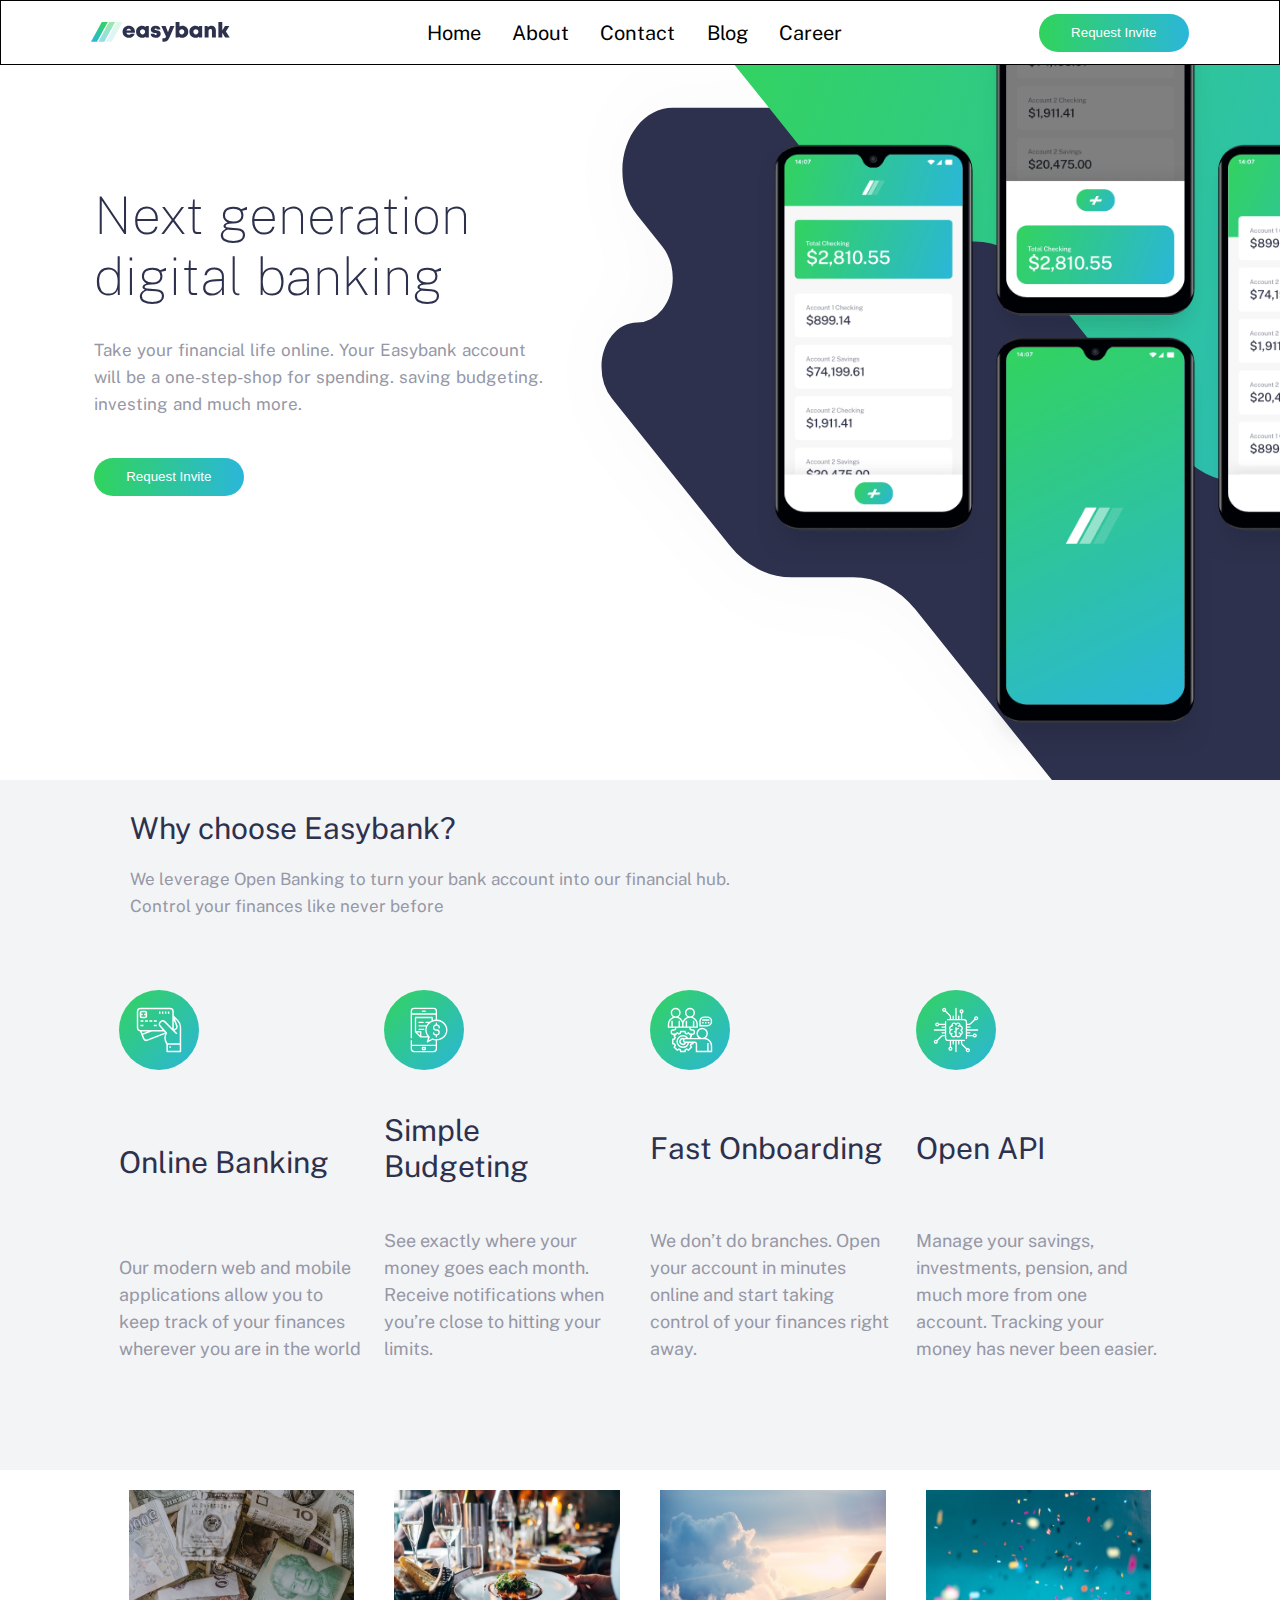
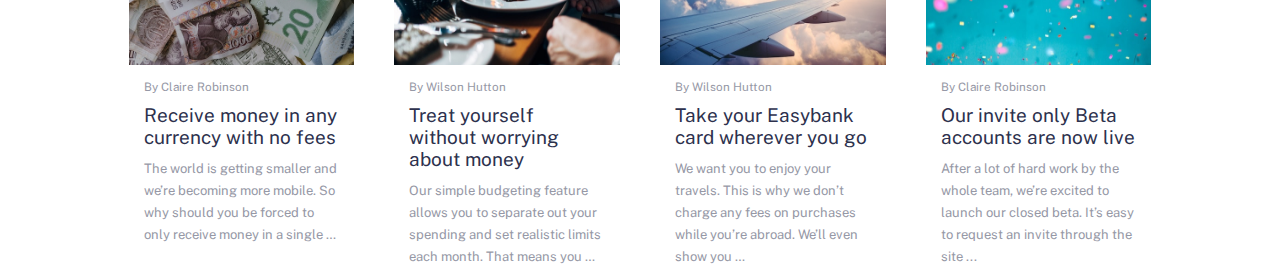
==== index.html @ c9950b75 "Add files via upload" ====
<!DOCTYPE html>
<html lang="en">
<head>
  <meta charset="UTF-8">
  <meta name="viewport" content="width=device-width, initial-scale=1.0"> <!-- displays site properly based on user's device -->
  <script src="https://ajax.googleapis.com/ajax/libs/jquery/3.5.1/jquery.min.js"></script>
  <link rel="icon" type="image/png" sizes="32x32" href="./images/favicon-32x32.png">
  <link rel="preconnect" href="https://fonts.gstatic.com">
  <link href="https://fonts.googleapis.com/css2?family=Public+Sans:wght@300;400;700&display=swap" rel="stylesheet">
  <title>Frontend Mentor | Easybank landing page</title>
  <link rel="stylesheet" href="CSS/styles1.css">
</head>
<body>
  <div class="navbar_container">
    <div class="logo_container">
      <img src="CSS/images/logo.svg" alt="logo">
      <img class="open_menu" src="CSS/images/icon-hamburger.svg" alt="menu">
      <img class="close_menu" src="CSS/images/icon-close.svg" alt="close">
    </div>
    <div class="navlinks">
        <p>Home</p>
        <p>About</p>
        <p>Contact</p>
        <p>Blog</p>
        <p>Career</p>
    </div>
    <div class="invite_button_container">
      <button class="invite_button" type="button" name="button">Request Invite</button>
    </div>
  </div>
<section class="page_one">
  <div class="page_one_container">
    <div class="heading_container">
      <div class="intro">
      <p id="head">Next generation digital banking</p>
      <p id="info">Take your financial life online. Your Easybank account will be a one-step-shop for spending. saving budgeting. investing and much more.</p>
      <button class="invite_button" type="button" name="button">Request Invite</button>
    </div>
    </div>
    <div class="heading_image">
      <img id="mockups" src="CSS\images\image-mockups.png" alt="">
    </div>
  </div>
  <div class="choose_easyBank">
    <p class="easybank">Why choose Easybank?</p>
    <p class="easybank_line">We leverage Open Banking to turn your bank account into our financial hub. Control your finances like never before</p>
  </div>
</section>

<section class="page_two">
  <div class="cards_outer_container">
  <div class="cards_container">
    <div class="card">
      <img src="CSS/images/icon-online.svg" alt="online banking">
      <h2>Online Banking</h2>
      <p>Our modern web and mobile applications allow you to keep track of your finances wherever you are in the world</p>
    </div>
    <div class="card">
      <img src="CSS/images/icon-budgeting.svg" alt="simple budgeting">
      <h2>Simple Budgeting</h2>
      <p>See exactly where your money goes each month. Receive notifications when you’re
      close to hitting your limits.</p>
    </div>
    <div class="card">
      <img src="CSS/images/icon-onboarding.svg" alt="fast Onboarding">
      <h2>Fast Onboarding</h2>
      <p>We don’t do branches. Open your account in minutes online and start taking control
      of your finances right away.</p>
    </div>
    <div class="card">
      <img src="CSS/images/icon-api.svg" alt="Open API">
      <h2>Open API</h2>
      <p>Manage your savings, investments, pension, and much more from one account. Tracking
      your money has never been easier.</p>
    </div>
  </div>
</div>
  <div class="image_articles_container">
    <div class="article">
      <div class="image_container">
      <img src="CSS/images/image-currency.jpg" alt="currency">
      </div>
      <div class="article_internal_container">
      <h3>By Claire Robinson</h3>
      <h2>Receive money in any currency with no fees</h2>
      <p>The world is getting smaller and we’re becoming more mobile. So why should you be
      forced to only receive money in a single …</p>
      </div>
    </div>
    <div class="article">
      <div class="image_container">
        <img src="CSS/images/image-restaurant.jpg" alt="restaurant">
      </div>
      <div class="article_internal_container">
      <h3>By Wilson Hutton</h3>
      <h2>Treat yourself without worrying about money</h2>
      <p>Our simple budgeting feature allows you to separate out your spending and set
      realistic limits each month. That means you …</p>
      </div>
    </div>
    <div class="article">
      <div class="image_container">
        <img src="CSS/images/image-plane.jpg" alt="plane">
      </div>
      <div class="article_internal_container">
      <h3>By Wilson Hutton</h3>
      <h2>Take your Easybank card wherever you go</h2>
      <p>We want you to enjoy your travels. This is why we don’t charge any fees on purchases
      while you’re abroad. We’ll even show you …</p>
      </div>
    </div>
    <div class="article">
      <div class="image_container">
        <img src="CSS/images/image-confetti.jpg" alt="confetti">
      </div>
      <div class="article_internal_container">
      <h3>By Claire Robinson</h3>
      <h2>Our invite only Beta accounts are now live</h2>
      <p>After a lot of hard work by the whole team, we’re excited to launch our closed beta.
      It’s easy to request an invite through the site ...</p>
      </div>
    </div>

  </div>
</section>


<script>
  var open = $(".open_menu");
  var close = $(".close_menu");
  nav_links = $(".navlinks");
  open.click(function() {
    open.addClass("menu_icon_hide");
    close.addClass("menu_icon_show");
    nav_links.addClass("nav_animation");
  });
  close.click(function() {
    close.removeClass("menu_icon_show");
    open.removeClass("menu_icon_hide");
    nav_links.removeClass("nav_animation");
  });
</script>
</body>
</html>

<!-- <style>
.attribution { font-size: 11px; text-align: center; }
.attribution a { color: hsl(228, 45%, 44%); }
</style> -->
<!-- <div class="attribution">
  Challenge by <a href="https://www.frontendmentor.io?ref=challenge" target="_blank">Frontend Mentor</a>.
  Coded by <a href="#">Your Name Here</a>.
</div> -->
<!-- Home
About
Contact
Blog
Careers

Request Invite



Next generation digital banking

Take your financial life online. Your Easybank account will be a one-stop-shop
for spending, saving, budgeting, investing, and much more.

Request Invite



Why choose Easybank?

We leverage Open Banking to turn your bank account into your financial hub. Control
your finances like never before.

Online Banking
Our modern web and mobile applications allow you to keep track of your finances
wherever you are in the world.

Simple Budgeting
See exactly where your money goes each month. Receive notifications when you’re
close to hitting your limits.

Fast Onboarding
We don’t do branches. Open your account in minutes online and start taking control
of your finances right away.

Open API
Manage your savings, investments, pension, and much more from one account. Tracking
your money has never been easier.



Latest Articles

By Claire Robinson
Receive money in any currency with no fees
The world is getting smaller and we’re becoming more mobile. So why should you be
forced to only receive money in a single …

By Wilson Hutton
Treat yourself without worrying about money
Our simple budgeting feature allows you to separate out your spending and set
realistic limits each month. That means you …

By Wilson Hutton
Take your Easybank card wherever you go
We want you to enjoy your travels. This is why we don’t charge any fees on purchases
while you’re abroad. We’ll even show you …

By Claire Robinson
Our invite-only Beta accounts are now live!
After a lot of hard work by the whole team, we’re excited to launch our closed beta.
It’s easy to request an invite through the site ...



About Us
Contact
Blog
Careers
Support
Privacy Policy

Request Invite

© Easybank. All Rights Reserved -->
---- CSS/styles1.css ----
* {margin: 0; padding: 0; box-sizing: border-box;}
html {
  font-size: 62.5%;
}
body {
  font-family: 'Public Sans', sans-serif;
}
.page_one {
  /* height: 200rem; */
  overflow: hidden;
}
.navbar_container {
  width: 100%;
  position: absolute;
  height: 6.5rem;
  background: white;
  display: flex;
  justify-content: space-around;
  align-items: center;
  border: 1px solid black;
  z-index: 3;
}
.navlinks {
  display: flex;
  min-width: clamp(30rem, 35%, 40%);
  display: inherit;
  justify-content: space-around;
  font-size: 2rem;
}
.invite_button {
  height: 3.8rem;
  width: 15rem;
  border-radius: 20px;
  border: none;
  background: linear-gradient(to right, hsl(136, 65%, 51%), hsl(192, 70%, 51%));
  color: white;
}
.open_menu {
  display: none;
}
.close_menu {
  display: none;
}
.page_one_container {
  height: 78rem;
  /* border: 1px solid black; */
  display: flex;
}
/* .page_one_container * {border: 1px solid red} */
.heading_image {
  height: 100%;
  width: 58%;
  background-image: url(images/bg-intro-desktop.svg);
  background-size: 150% 145%;
  background-position: right 100% top 65%;
  background-repeat: no-repeat;
}
.heading_container {
  height: 100%;
  width: 42%;
  display: flex;
  justify-content: center;
  align-items: center;
}
.intro {
  text-align: center;
  display: flex;
  justify-content: center;
  align-items: flex-start;
  flex-direction: column;
  text-align: left;
  width: 50rem;
  margin-left: 10rem;
  margin-bottom: 10rem;
}
#head {
  font-size: 5.2rem;
  width: 45rem;
  font-weight: lighter;
  color: hsl(233, 26%, 24%);
  font-family: 'Public Sans', sans-serif;
}
#info {
  color: hsl(233, 8%, 62%);
  line-height: 2.7rem;
  font-size: 1.7rem;
  word-spacing: 1px;
  margin: 3rem 0 4rem 0;

}
#mockups {
  margin-top: -7em;
  margin-left: 22em;
  width: clamp(550px, 91%, 91%);
  height: auto;
}
.choose_easyBank {
  padding-top: 3rem;
  height: 20rem;
  background: hsl(220, 16%, 96%);
  padding-left: 13rem;
}
.easybank {
  font-size: 3rem;
  color: hsl(233, 26%, 24%);
}
.easybank_line {
  margin-top: 2rem;
  font-size: 1.7rem;
  width: 65rem;
  color: hsl(233, 8%, 62%);
  line-height: 2.7rem;
}
/* --------------------------------------------page_two----------------------- */
.page_two {
  height: 90rem;
  /* background: cyan; */
  /* padding: 0 5rem 0 10rem; */
  display: flex;
  justify-content: center;
  align-items: center;
  flex-direction: column;
}
.cards_outer_container {
  background: hsl(220, 16%, 96%);
  width: 100%;
  height: 100%;
  display: flex;
  justify-content: center;
  align-items: center;
  /* background-color: blue; */
}
/* .page_two * {border: 1px solid black;} */
.cards_container {
  height: 100%;
  width: 83%;
  /* background: red; */
  display: flex;
}
.card {
  height: 80%;
  width: 25%;
  display: flex;
  flex-direction: column;
  justify-content: space-between;
  padding: 1rem;
  text-align: left;
}
.card p {
  font-size: 1.8rem;
  color: hsl(233, 8%, 62%);
  line-height: 2.7rem;
}
.card h2 {
  font-size: 3rem;
  font-weight: normal;
  color: hsl(233, 26%, 24%);
}
.card img {
  width: 80px;
}
.image_articles_container {
  height: 50%;
  display: flex;
  width: 83%;
}
.article {
  height: 95%;
  width: 25%;
  display: flex;
  flex-direction: column;
  justify-content: space-between;
  padding: 2rem;
  text-align: left;
}
.article_internal_container {
  height: 50%;
  padding: 1.5rem;
  /* border: 1px solid black; */
}
.image_container {
  height: 50%;
}
.image_container img {
  height: 100%;
  width: 100%;
}
.article h3 {
  font-weight: normal;
  color: hsl(233, 8%, 62%);
}
.article p {
  font-size: 1.3rem;
  line-height: 2.2rem;
  color: hsl(233, 8%, 62%);

}
.article h2 {
  font-weight: normal;
  font-size: 1.9rem;
  color: hsl(233, 26%, 24%);
  margin: 1rem 0 1rem 0;
}






@media only screen and (max-width: 1050px) {
  html {
    font-size: 40%;
  }
}

@media only screen and (max-width: 800px) {
  html {
    font-size: 60%;
  }
  .invite_button_container {
    display: none;
  }
  .logo_container {
    width: 100%;
    padding: 3rem;
    display: flex;
    justify-content: space-between;
  }
  .open_menu {
    display: flex;
  }
  .menu_icon_hide {
    display: none;
  }
  .menu_icon_show {
    display: flex;
  }
  .navbar_container {
    flex-direction: column;
  }
  .navlinks {
    position: absolute;
    justify-content: space-around;
    align-items: center;
    background: red;
    opacity: 0;
    min-width: 90%;
    height: 0;
    border-radius: 5px;
    flex-direction: column;
    transform: translateY(23rem);
    transition: 0.5s ease-in-out;
  }
  .nav_animation {
    height: 35rem;
    opacity: 1;
  }
  /* ---------------------------------------------page_one-------------------- */
  .page_one {
    /* height: 200rem; */
  }
  .page_one_container {
    height: 100rem;
    flex-direction: column;
  }
  .heading_container {
    padding: 5rem;
    order: 2;
    padding: 0;
    align-items: center;
    text-align: center;
    width: 100%;
  }
  #info {
    font-size: 1.9rem;
  }

  .heading_image {
    order: 1;
    width: 100%;
    background-position: left;
    background-size: 180% 150%;
    background-position: right 72% top 90%;
  }
  #mockups {
    margin-left: 0;
    margin-top: -22rem;
    width: 100%;
    height: auto;
  }
  .page_one {
    height: 165rem;
    /* height: ; */
  }
  .intro {
    text-align: center;
    align-items: center;
    margin: 0;
    width: 90%;
  }
  .choose_easyBank {
    width: 100%;
    min-height: 35rem;
    text-align: center;
    padding: 4rem 5rem 0 5rem;
  }
  .easybank {
    width: 30rem;
    margin: auto;
    font-size: 4.5rem;
  }
  .easybank_line {
    margin-top: 3rem;
    font-size: 1.9rem;
    width: auto;
  }
/* --------------------------------------------------------page two------------- */
  .page_two {
    height: 360rem;
  }
  .cards_container {
    /* background: red; */
    /* margin-top: 40rem; */
    flex-direction: column;
  }
  .card  {
    width: 100%;
    /* border: 1px solid black; */
    height: 35rem;
    text-align: center;
  }
  .card img {
    margin: auto;
  }
  .card h2 {
    margin-bottom: 3rem;
  }
  .image_articles_container {
    flex-direction: column;
    width: 100%;
    height: auto;
    /* background: red; */
  }
  .article {
    width: 100%;
    /* width: clamp(400px, 100%, 100%); */
    width: clamp(100%, 400px);
    border: 1px solid black;
  }
  .article_internal_container {
    padding: 2.5rem;
  }
  .article_internal_container h3 {
    font-size: 1.4rem;
  }
  .article_internal_container h2 {
    font-size: 2.5rem;
  }
  .article_internal_container p {
    font-size: 1.7rem;
  }
  .image_container {
    border: 1px solid black;
  }
  .image_container img {
    /* height: auto;
    width: 100%; */
    object-fit: cover;
    /* width: clamp(100%, 100%, 500px); */
    margin-left: auto;
    margin-right: auto;
  }



}
@media only screen and (max-width: 600px) {
  html {
    font-size: 60%;
  }
  .page_one {
    /* height: 50rem; */
  }
  #mockups {
    margin-top: -7rem;
}
}
@media only screen and (max-width: 420px) {
  html {
    font-size: 52%;
  }
  .page_one {
    /* height: 165rem; */
  }
  #mockups {
    margin-top: -2rem;
  }
}

@media only screen and (max-width: 360px) {
  html {
    font-size: 45%;
  }
}
@media only screen and (max-width: 320px) {
  html {
    font-size: 40%;
  }
}
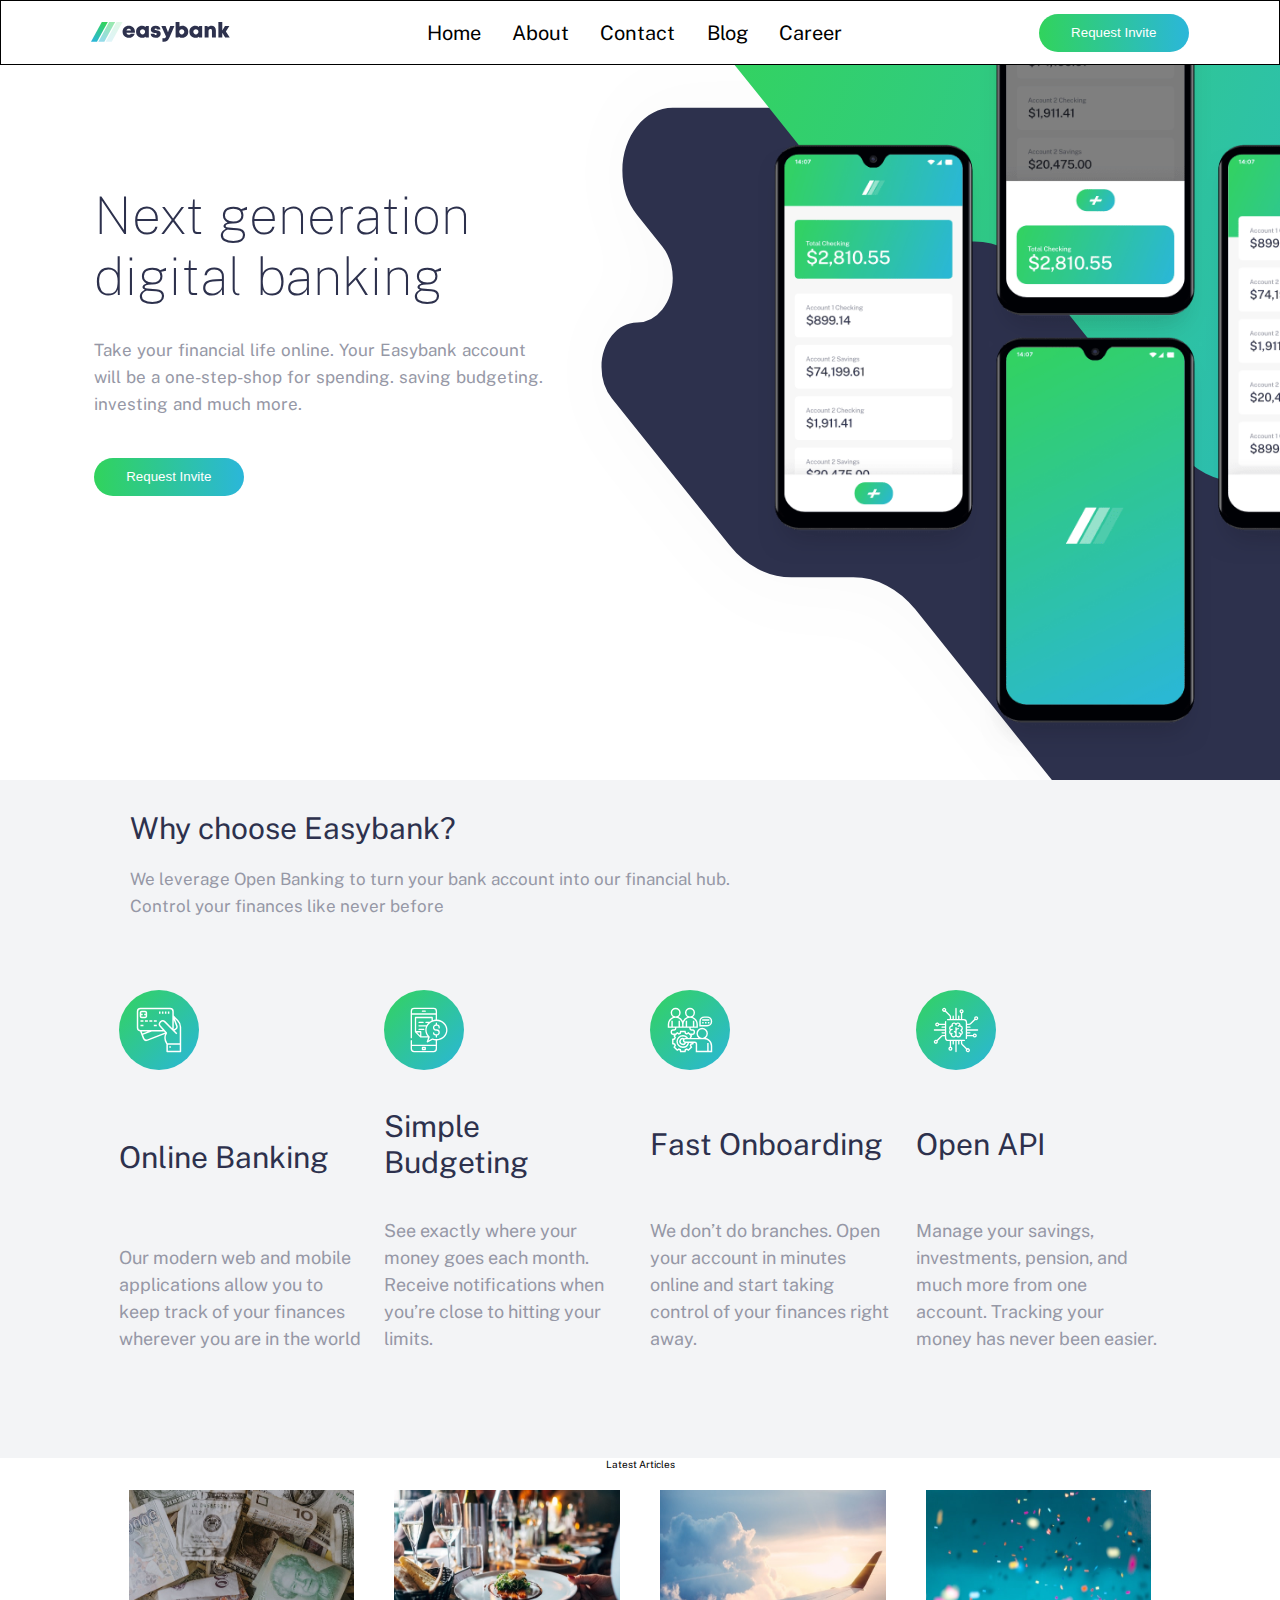
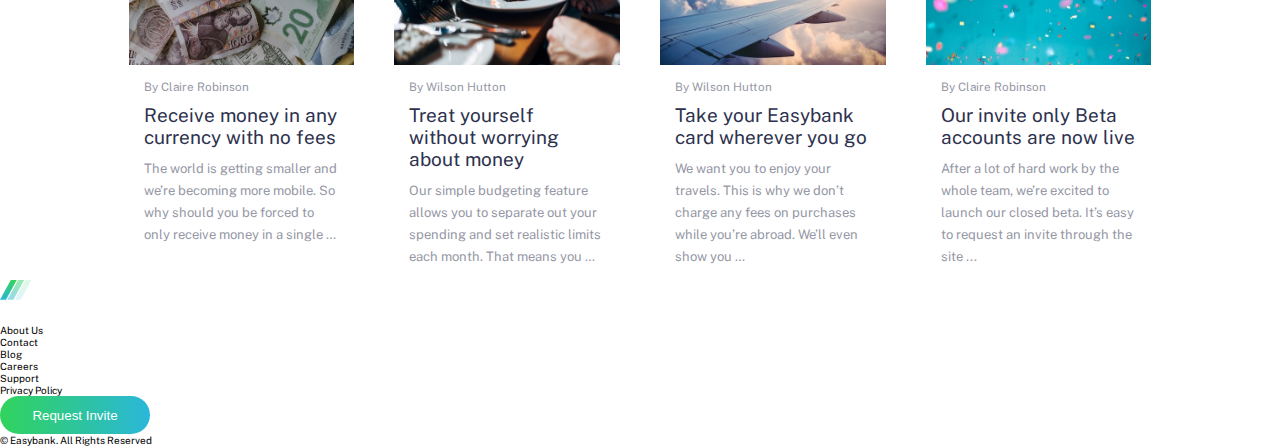
==== commit 84b5c3ca: "Update index.html" ====
--- a/index.html
+++ b/index.html
@@ -75,6 +75,9 @@
     </div>
   </div>
 </div>
+<div class="latest_articles">
+  <p>Latest Articles</p>
+</div>
   <div class="image_articles_container">
     <div class="article">
       <div class="image_container">
@@ -123,7 +126,36 @@
 
   </div>
 </section>
-
+<section class="footer">
+  <div class="footer_divs">
+   <div>
+   <svg xmlns="http://www.w3.org/2000/svg" width="139" height="20"><defs><linearGradient id="a" x1="72.195%" x2="17.503%" y1="0%" y2="100%"><stop offset="0%" stop-color="#33D35E"/><stop offset="100%" stop-color="#2AB6D9"/></linearGradient></defs><g fill="none" fill-rule="evenodd"><path fill="#fff" fill-rule="nonzero" d="M37.754 15.847c2.852 0 5.152-1.622 5.952-4.216h-3.897c-.376.665-1.14 1.066-2.055 1.066-1.237 0-2.065-.674-2.32-1.978h8.44c.051-.352.081-.694.081-1.037 0-3.335-2.537-5.95-6.201-5.95-3.568 0-6.175 2.564-6.175 6.049 0 3.473 2.628 6.066 6.175 6.066zm2.344-7.297h-4.596c.317-1.129 1.11-1.749 2.252-1.749 1.181 0 2 .613 2.344 1.75zm10.946 7.296c1.32 0 2.5-.434 3.43-1.188l.336.804h3.027V4.093h-2.919l-.4.88c-.94-.775-2.135-1.222-3.474-1.222-3.476 0-5.961 2.505-5.961 6.026 0 3.533 2.485 6.07 5.961 6.07zm.524-3.467c-1.467 0-2.545-1.108-2.545-2.593 0-1.475 1.069-2.583 2.545-2.583 1.466 0 2.544 1.108 2.544 2.583 0 1.485-1.078 2.593-2.544 2.593zm13.123 3.467c3.02 0 5.025-1.554 5.025-3.93 0-2.883-2.387-3.256-4.183-3.575-1.08-.193-1.95-.344-1.95-.99 0-.527.422-.838 1.05-.838.71 0 1.197.337 1.197 1.063h3.667c-.044-2.303-1.92-3.843-4.816-3.843-2.912 0-4.854 1.47-4.854 3.75 0 2.757 2.337 3.289 4.1 3.574 1.092.181 1.952.368 1.952 1.024 0 .587-.543.88-1.116.88-.742 0-1.32-.383-1.32-1.214h-3.77c.036 2.463 1.919 4.1 5.018 4.1zm8.1 3.858c2.936 0 4.344-1.257 5.877-4.736l4.764-10.863h-4.206l-2.249 6.263-2.412-6.263H70.31l4.698 10.43c-.53 1.414-.983 1.804-2.48 1.804H71.45v3.365h1.341zm18.504-3.858c3.5 0 5.973-2.515 5.973-6.048S94.796 3.75 91.295 3.75a5.332 5.332 0 00-2.825.784V0H84.6v15.474h2.897l.37-.844c.923.771 2.102 1.216 3.428 1.216zm-.523-3.467c-1.467 0-2.545-1.108-2.545-2.58 0-1.486 1.078-2.594 2.545-2.594 1.466 0 2.544 1.108 2.544 2.593 0 1.473-1.087 2.58-2.544 2.58zm13.598 3.467c1.32 0 2.5-.434 3.43-1.188l.336.804h3.027V4.093h-2.918l-.401.88c-.939-.775-2.135-1.222-3.474-1.222-3.476 0-5.96 2.505-5.96 6.026 0 3.533 2.484 6.07 5.96 6.07zm.524-3.467c-1.467 0-2.545-1.108-2.545-2.593 0-1.475 1.07-2.583 2.545-2.583 1.467 0 2.545 1.108 2.545 2.583 0 1.485-1.078 2.593-2.545 2.593zm12.653 3.095V9.403c0-1.447.702-2.3 1.923-2.3.986 0 1.483.657 1.483 1.98v6.39h3.915V8.543c0-2.897-1.733-4.773-4.373-4.773-1.47 0-2.733.565-3.58 1.508l-.537-1.172h-2.747v11.369h3.916zm13.748 0v-4.808l2.848 4.808h4.616l-3.902-5.95 3.543-5.419h-4.397l-2.708 4.454V0h-3.916v15.474h3.916z"/><g fill="url(#a)"><path d="M10.802 0L0 19.704h5.986L16.789 0z"/><path opacity=".5" d="M18.171 0L7.368 19.704h5.986L24.157 0z"/><path opacity=".15" d="M25.539 0L14.737 19.704h5.986L31.525 0z"/></g></g></svg>
+   </div>
+   <div id="footer_icons">
+    <img src="CSS/images/icon-facebook.svg" alt="facebook">
+    <img src="CSS/images/icon-youtube.svg" alt="youtube">
+    <img src="CSS/images/icon-twitter.svg" alt="twitter">
+    <img src="CSS/images/icon-pinterest.svg" alt="pinterest">
+    <img src="CSS/images/icon-instagram.svg" alt="instagram">
+   </div>
+  </div>
+  <div class="footer_divs links">
+    <p>About Us</p>
+    <p>Contact</p>
+    <p>Blog</p>
+  </div>
+  <div class="footer_divs links">
+    <p>Careers</p>
+    <p>Support</p>
+    <p>Privacy Policy</p>
+  </div>
+  <div class="footer_divs copyrights_container">
+    <!-- <div class="invite_button_container"> -->
+      <button class="invite_button" type="button" name="button">Request Invite</button>
+    <!-- </div> -->
+    <p>© Easybank. All Rights Reserved</p>
+  </div>
+</section>
 
 <script>
   var open = $(".open_menu");
@@ -151,79 +183,3 @@
   Challenge by <a href="https://www.frontendmentor.io?ref=challenge" target="_blank">Frontend Mentor</a>.
   Coded by <a href="#">Your Name Here</a>.
 </div> -->
-<!-- Home
-About
-Contact
-Blog
-Careers
-
-Request Invite
-
-
-
-Next generation digital banking
-
-Take your financial life online. Your Easybank account will be a one-stop-shop
-for spending, saving, budgeting, investing, and much more.
-
-Request Invite
-
-
-
-Why choose Easybank?
-
-We leverage Open Banking to turn your bank account into your financial hub. Control
-your finances like never before.
-
-Online Banking
-Our modern web and mobile applications allow you to keep track of your finances
-wherever you are in the world.
-
-Simple Budgeting
-See exactly where your money goes each month. Receive notifications when you’re
-close to hitting your limits.
-
-Fast Onboarding
-We don’t do branches. Open your account in minutes online and start taking control
-of your finances right away.
-
-Open API
-Manage your savings, investments, pension, and much more from one account. Tracking
-your money has never been easier.
-
-
-
-Latest Articles
-
-By Claire Robinson
-Receive money in any currency with no fees
-The world is getting smaller and we’re becoming more mobile. So why should you be
-forced to only receive money in a single …
-
-By Wilson Hutton
-Treat yourself without worrying about money
-Our simple budgeting feature allows you to separate out your spending and set
-realistic limits each month. That means you …
-
-By Wilson Hutton
-Take your Easybank card wherever you go
-We want you to enjoy your travels. This is why we don’t charge any fees on purchases
-while you’re abroad. We’ll even show you …
-
-By Claire Robinson
-Our invite-only Beta accounts are now live!
-After a lot of hard work by the whole team, we’re excited to launch our closed beta.
-It’s easy to request an invite through the site ...
-
-
-
-About Us
-Contact
-Blog
-Careers
-Support
-Privacy Policy
-
-Request Invite
-
-© Easybank. All Rights Reserved -->
--- a/CSS/styles1.css
+++ b/CSS/styles1.css
@@ -345,7 +345,6 @@
     width: 100%;
     /* width: clamp(400px, 100%, 100%); */
     width: clamp(100%, 400px);
-    border: 1px solid black;
   }
   .article_internal_container {
     padding: 2.5rem;
@@ -358,9 +357,6 @@
   }
   .article_internal_container p {
     font-size: 1.7rem;
-  }
-  .image_container {
-    border: 1px solid black;
   }
   .image_container img {
     /* height: auto;
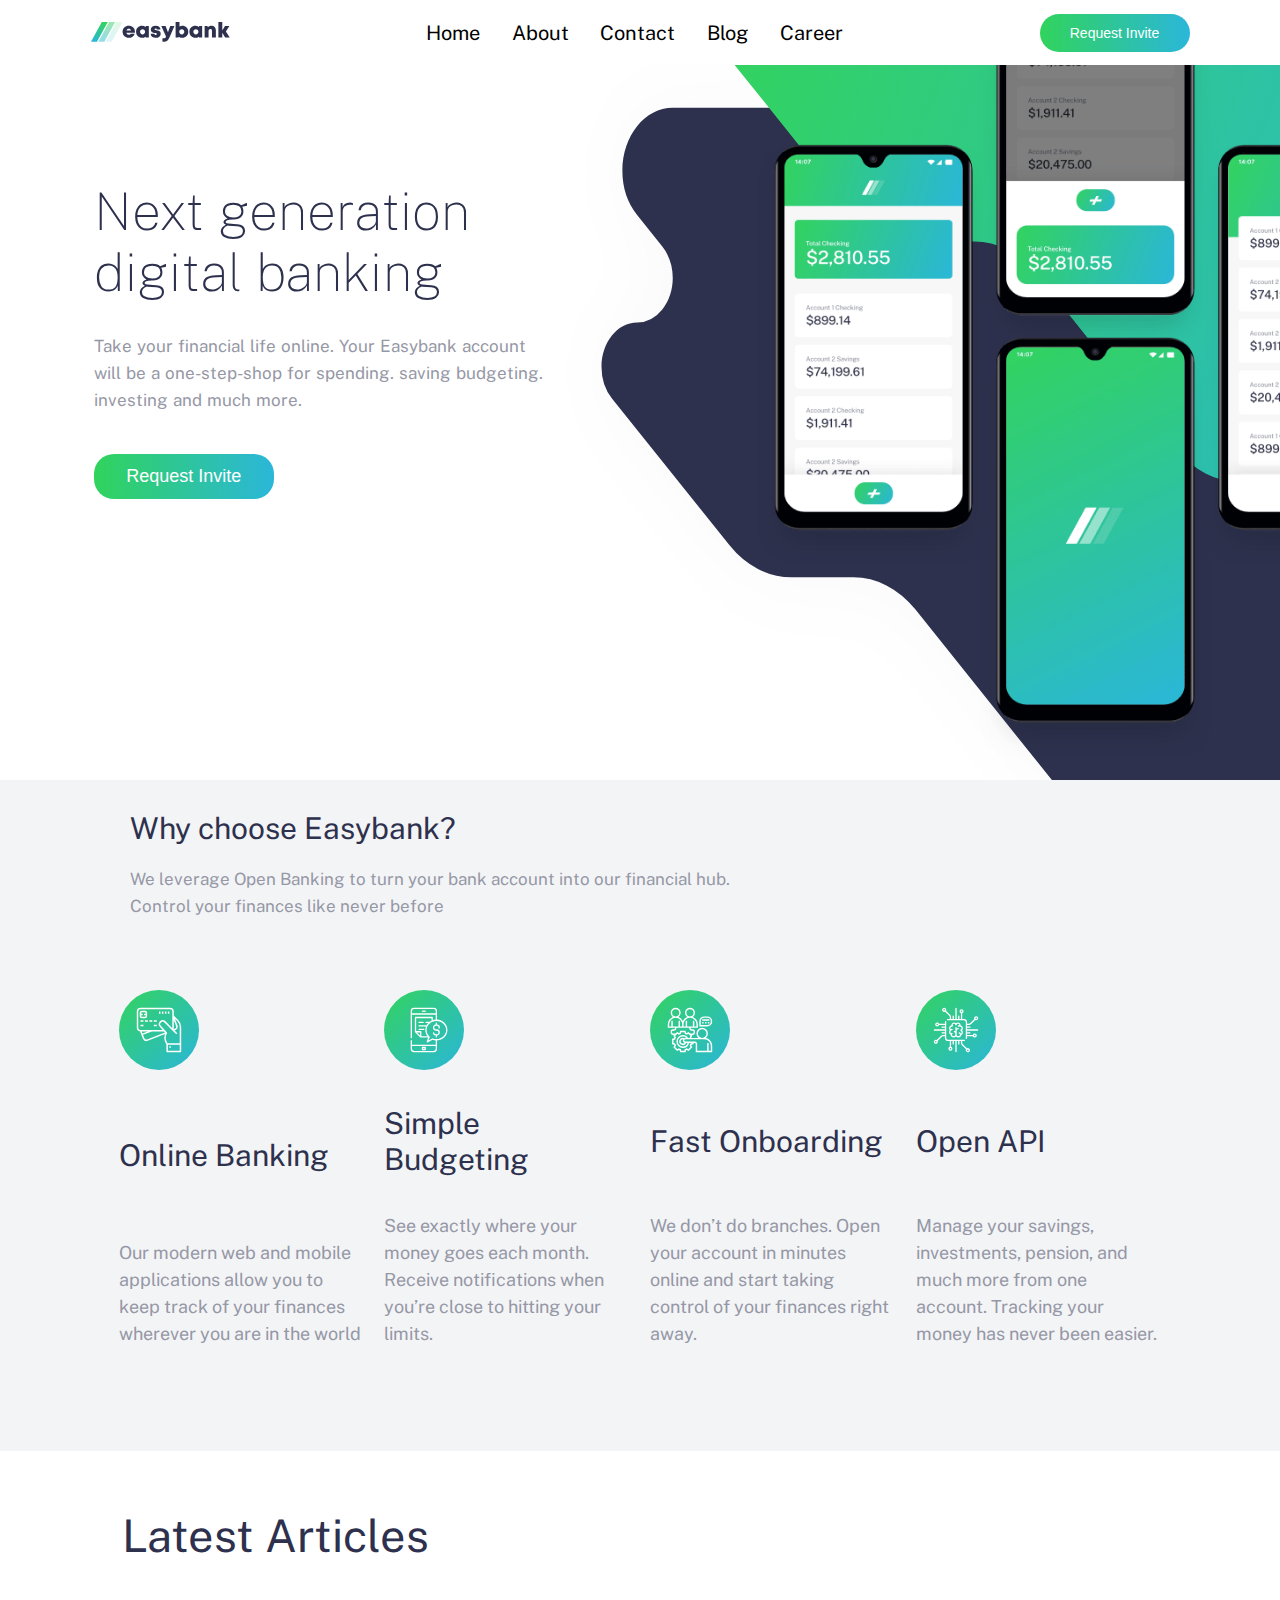
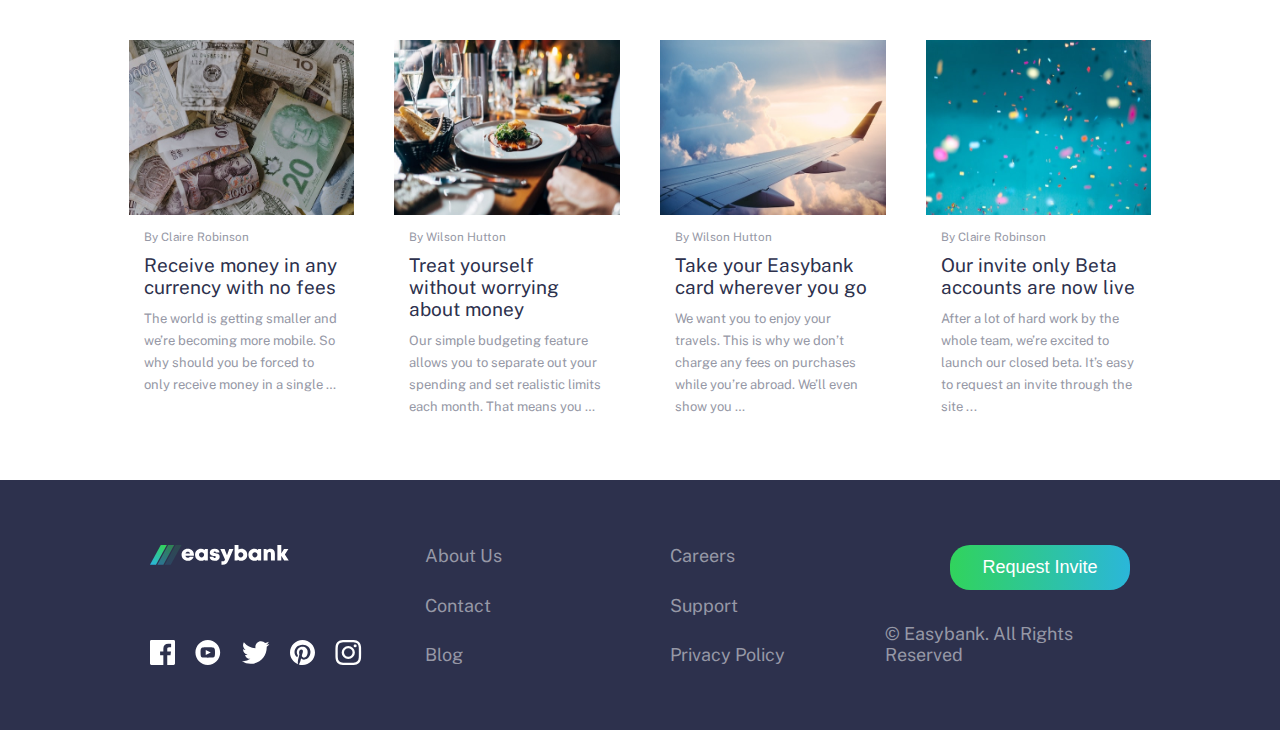
==== commit f3235ea0: "Update index.html" ====
--- a/index.html
+++ b/index.html
@@ -25,7 +25,7 @@
         <p>Career</p>
     </div>
     <div class="invite_button_container">
-      <button class="invite_button" type="button" name="button">Request Invite</button>
+      <button id="nav_invite_button" class="invite_button" type="button" name="button">Request Invite</button>
     </div>
   </div>
 <section class="page_one">
--- a/CSS/styles1.css
+++ b/CSS/styles1.css
@@ -6,7 +6,6 @@
   font-family: 'Public Sans', sans-serif;
 }
 .page_one {
-  /* height: 200rem; */
   overflow: hidden;
 }
 .navbar_container {
@@ -17,7 +16,6 @@
   display: flex;
   justify-content: space-around;
   align-items: center;
-  border: 1px solid black;
   z-index: 3;
 }
 .navlinks {
@@ -28,12 +26,18 @@
   font-size: 2rem;
 }
 .invite_button {
-  height: 3.8rem;
-  width: 15rem;
+  height: 4.5rem;
+  width: 18rem;
   border-radius: 20px;
   border: none;
   background: linear-gradient(to right, hsl(136, 65%, 51%), hsl(192, 70%, 51%));
   color: white;
+  font-size: 1.8rem;
+}
+#nav_invite_button {
+  height: 3.8rem;
+  width: 15rem;
+  font-size: 1.4rem;
 }
 .open_menu {
   display: none;
@@ -43,10 +47,8 @@
 }
 .page_one_container {
   height: 78rem;
-  /* border: 1px solid black; */
-  display: flex;
-}
-/* .page_one_container * {border: 1px solid red} */
+  display: flex;
+}
 .heading_image {
   height: 100%;
   width: 58%;
@@ -113,28 +115,25 @@
 }
 /* --------------------------------------------page_two----------------------- */
 .page_two {
-  height: 90rem;
-  /* background: cyan; */
-  /* padding: 0 5rem 0 10rem; */
+  height: 110rem;
   display: flex;
   justify-content: center;
   align-items: center;
   flex-direction: column;
+  padding-bottom: 5rem;
+  overflow: hidden;
 }
 .cards_outer_container {
   background: hsl(220, 16%, 96%);
   width: 100%;
-  height: 100%;
+  height: 80%;
   display: flex;
   justify-content: center;
   align-items: center;
-  /* background-color: blue; */
-}
-/* .page_two * {border: 1px solid black;} */
+}
 .cards_container {
   height: 100%;
   width: 83%;
-  /* background: red; */
   display: flex;
 }
 .card {
@@ -159,6 +158,17 @@
 .card img {
   width: 80px;
 }
+.latest_articles {
+  height: 30rem;
+  width: 81%;
+  text-align: left;
+  display: flex;
+  align-items: center;
+}
+.latest_articles p {
+  font-size: 4.5rem;
+  color: hsl(233, 26%, 24%);
+}
 .image_articles_container {
   height: 50%;
   display: flex;
@@ -176,7 +186,6 @@
 .article_internal_container {
   height: 50%;
   padding: 1.5rem;
-  /* border: 1px solid black; */
 }
 .image_container {
   height: 50%;
@@ -201,10 +210,48 @@
   color: hsl(233, 26%, 24%);
   margin: 1rem 0 1rem 0;
 }
-
-
-
-
+.footer {
+  height: 25rem;
+  width: 100%;
+  justify-content: space-around;
+  align-items: center;
+  display: flex;
+  background: hsl(233, 26%, 24%);
+  padding: 0 14rem 0 14rem;
+  padding: 5rem 15rem 5rem 15rem;
+}
+.footer_divs {
+  height: 80%;
+  width: 25%;
+  display: flex;
+  flex-direction: column;
+  justify-content: space-between;
+}
+.links {
+  padding-left: 3rem;
+}
+.footer_divs p {
+  font-size: 1.8rem;
+  color: hsl(233, 8%, 62%);
+}
+.footer_divs div {
+  height: 50%;
+  width: 100%;
+}
+.copyrights_container {
+  display: flex;
+  align-items: flex-end;
+  justify-content: space-between;
+}
+#footer_icons {
+  display: flex;
+  justify-content: flex-start;
+  align-items: flex-end;
+}
+#footer_icons img {
+  height: 2.5rem;
+  margin-right: 2rem;
+}
 
 
 @media only screen and (max-width: 1050px) {
@@ -213,7 +260,7 @@
   }
 }
 
-@media only screen and (max-width: 800px) {
+@media only screen and (max-width: 850px) {
   html {
     font-size: 60%;
   }
@@ -239,31 +286,30 @@
     flex-direction: column;
   }
   .navlinks {
+    background: white;
     position: absolute;
     justify-content: space-around;
     align-items: center;
-    background: red;
     opacity: 0;
     min-width: 90%;
     height: 0;
     border-radius: 5px;
     flex-direction: column;
-    transform: translateY(23rem);
+    transform: translateY(25rem);
     transition: 0.5s ease-in-out;
   }
   .nav_animation {
-    height: 35rem;
+    height: 39rem;
     opacity: 1;
+    box-shadow: rgba(0, 0, 0, 0.2) 0px 18px 50px -10px;
   }
   /* ---------------------------------------------page_one-------------------- */
-  .page_one {
-    /* height: 200rem; */
-  }
   .page_one_container {
-    height: 100rem;
+    height: auto;
     flex-direction: column;
   }
   .heading_container {
+    height: 50rem;
     padding: 5rem;
     order: 2;
     padding: 0;
@@ -289,14 +335,14 @@
     height: auto;
   }
   .page_one {
-    height: 165rem;
-    /* height: ; */
+    height: auto;
   }
   .intro {
     text-align: center;
     align-items: center;
     margin: 0;
     width: 90%;
+    height: 100%;
   }
   .choose_easyBank {
     width: 100%;
@@ -316,16 +362,16 @@
   }
 /* --------------------------------------------------------page two------------- */
   .page_two {
-    height: 360rem;
+    height: auto;
+  }
+  .cards_outer_container {
+    padding-bottom: 5rem;
   }
   .cards_container {
-    /* background: red; */
-    /* margin-top: 40rem; */
     flex-direction: column;
   }
   .card  {
     width: 100%;
-    /* border: 1px solid black; */
     height: 35rem;
     text-align: center;
   }
@@ -335,15 +381,19 @@
   .card h2 {
     margin-bottom: 3rem;
   }
+  .latest_articles {
+    height: 20rem;
+    justify-content: center;
+    align-items: flex-end;
+    padding-bottom: 2rem;
+  }
   .image_articles_container {
     flex-direction: column;
     width: 100%;
     height: auto;
-    /* background: red; */
   }
   .article {
     width: 100%;
-    /* width: clamp(400px, 100%, 100%); */
     width: clamp(100%, 400px);
   }
   .article_internal_container {
@@ -359,23 +409,45 @@
     font-size: 1.7rem;
   }
   .image_container img {
-    /* height: auto;
-    width: 100%; */
     object-fit: cover;
-    /* width: clamp(100%, 100%, 500px); */
     margin-left: auto;
     margin-right: auto;
   }
-
+/* =============================================footer========================== */
+.footer {
+  flex-direction: column;
+  height: 80rem;
+  width: 100%;
+  padding: 0;
+}
+.footer_divs {
+  width: 100%;
+  align-items: center;
+  justify-content: space-around;
+}
+.footer_divs div {
+  display: flex;
+  flex-direction: column;
+  justify-content: space-around;
+  align-items: center;
+}
+#footer_icons {
+  flex-direction: row;
+  justify-content: center;
+  align-items: center;
+}
+.copyrights_container {
+  justify-content: space-evenly;
+}
+.links {
+  padding-left: 0;
+}
 
 
 }
 @media only screen and (max-width: 600px) {
   html {
     font-size: 60%;
-  }
-  .page_one {
-    /* height: 50rem; */
   }
   #mockups {
     margin-top: -7rem;
@@ -385,9 +457,6 @@
   html {
     font-size: 52%;
   }
-  .page_one {
-    /* height: 165rem; */
-  }
   #mockups {
     margin-top: -2rem;
   }
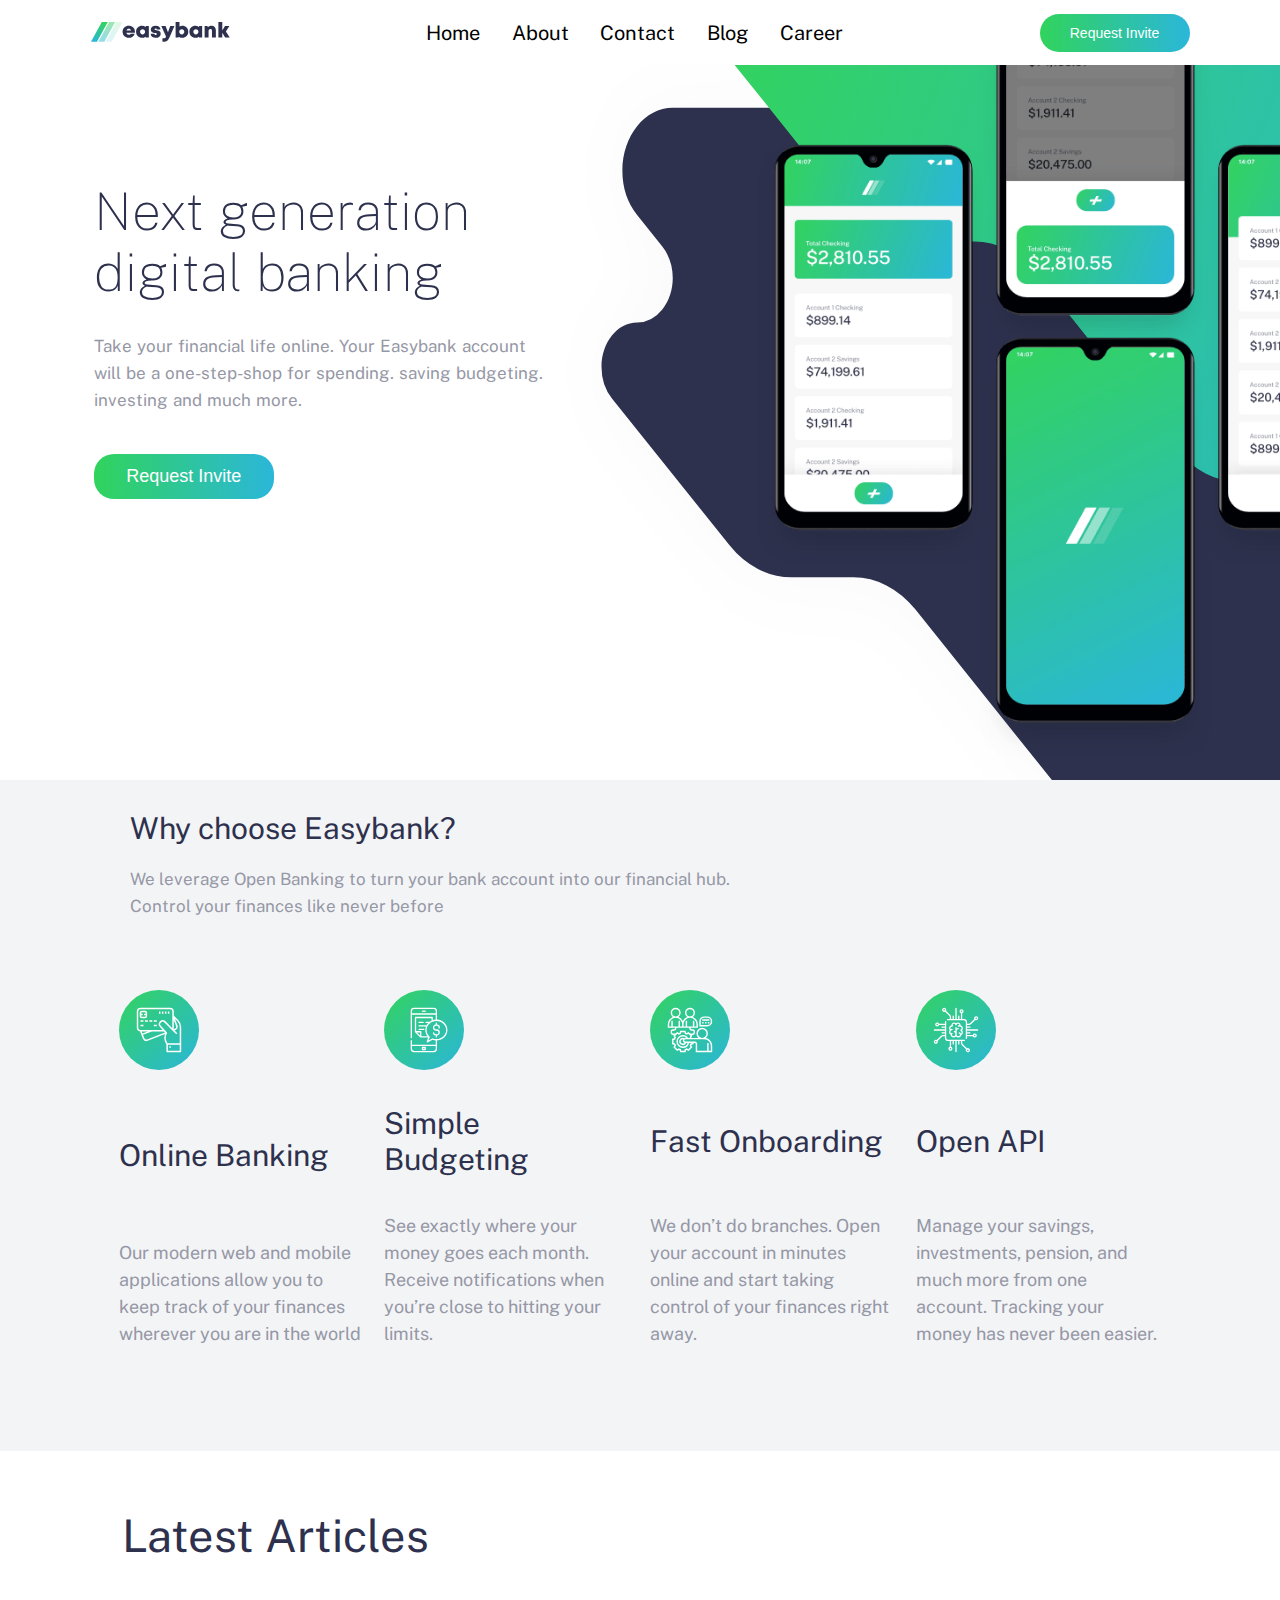
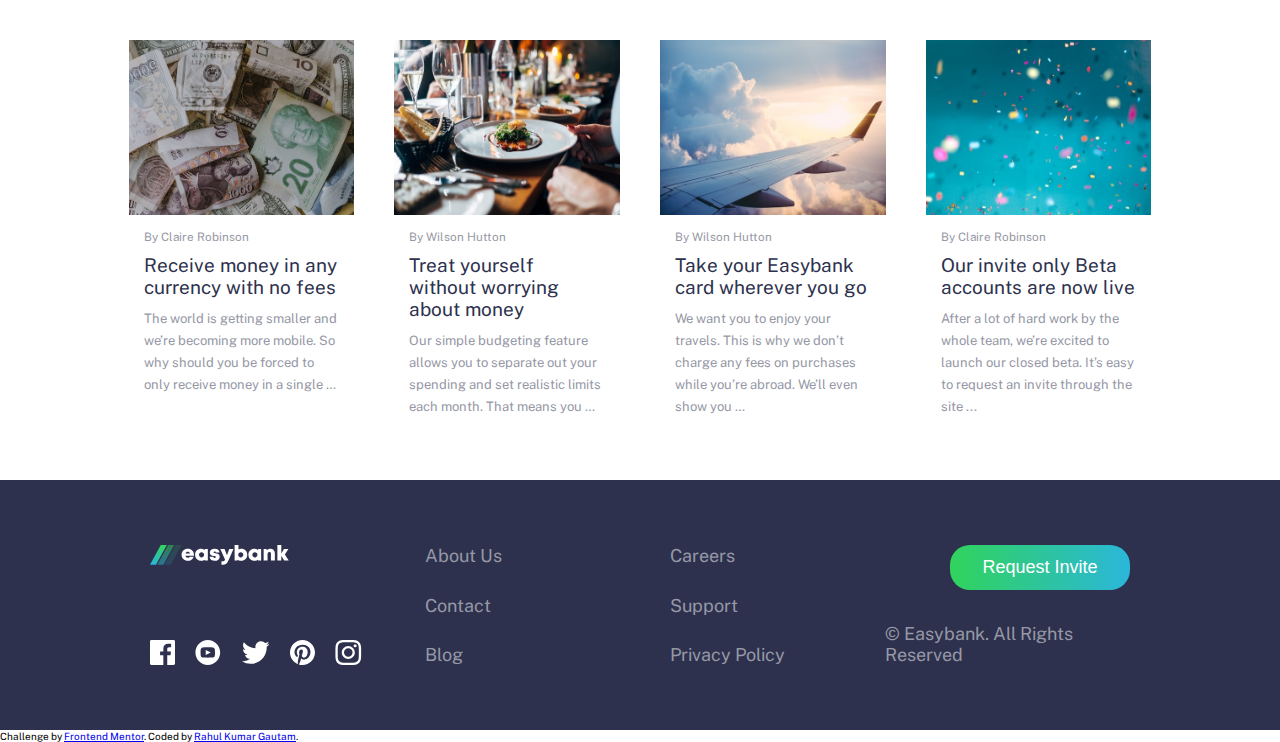
==== commit 4cd8003a: "Update index.html" ====
--- a/index.html
+++ b/index.html
@@ -157,6 +157,10 @@
   </div>
 </section>
 
+<div class="attribution">
+Challenge by <a href="https://www.frontendmentor.io?ref=challenge" target="_blank">Frontend Mentor</a>.
+Coded by <a href="#">Rahul Kumar Gautam</a>.
+</div>
 <script>
   var open = $(".open_menu");
   var close = $(".close_menu");
@@ -174,12 +178,3 @@
 </script>
 </body>
 </html>
-
-<!-- <style>
-.attribution { font-size: 11px; text-align: center; }
-.attribution a { color: hsl(228, 45%, 44%); }
-</style> -->
-<!-- <div class="attribution">
-  Challenge by <a href="https://www.frontendmentor.io?ref=challenge" target="_blank">Frontend Mentor</a>.
-  Coded by <a href="#">Your Name Here</a>.
-</div> -->
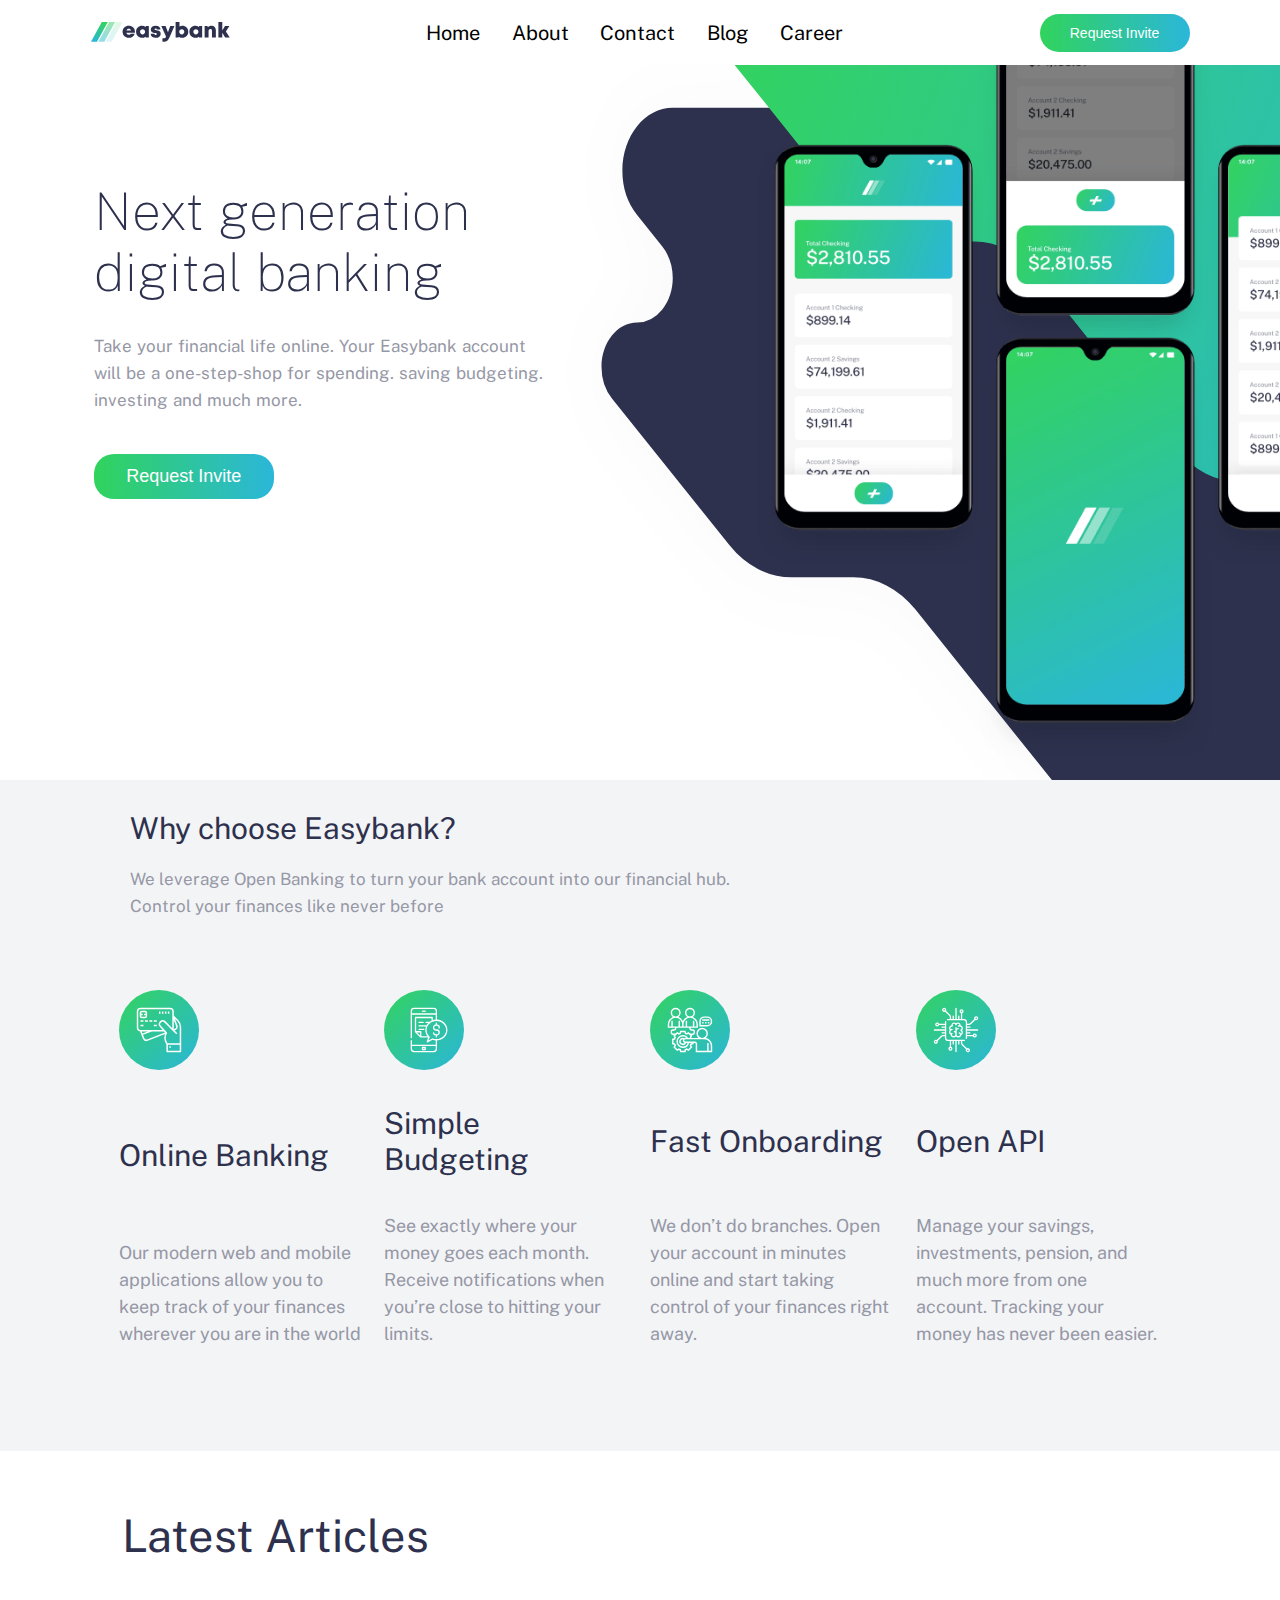
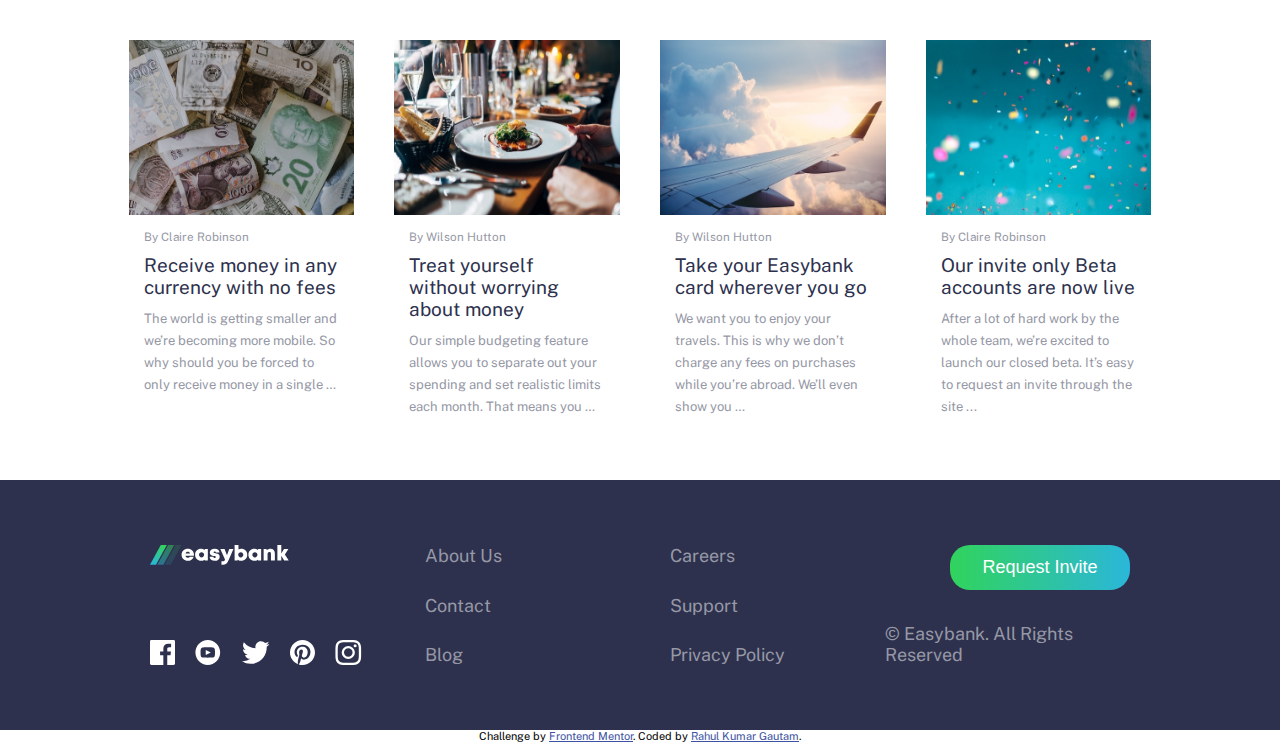
==== commit eca2cb4e: "Update index.html" ====
--- a/index.html
+++ b/index.html
@@ -8,7 +8,7 @@
   <link rel="preconnect" href="https://fonts.gstatic.com">
   <link href="https://fonts.googleapis.com/css2?family=Public+Sans:wght@300;400;700&display=swap" rel="stylesheet">
   <title>Frontend Mentor | Easybank landing page</title>
-  <link rel="stylesheet" href="CSS/styles1.css">
+  <link rel="stylesheet" href="CSS/styles.css">
 </head>
 <body>
   <div class="navbar_container">
--- a/CSS/styles.css
+++ b/CSS/styles.css
@@ -0,0 +1,482 @@
+* {margin: 0; padding: 0; box-sizing: border-box;}
+html {
+  font-size: 62.5%;
+}
+body {
+  font-family: 'Public Sans', sans-serif;
+}
+.attribution { font-size: 11px; text-align: center; }
+.attribution a { color: hsl(228, 45%, 44%); }
+.page_one {
+  overflow: hidden;
+}
+.navbar_container {
+  width: 100%;
+  position: absolute;
+  height: 6.5rem;
+  background: white;
+  display: flex;
+  justify-content: space-around;
+  align-items: center;
+}
+.navlinks {
+  display: flex;
+  min-width: clamp(30rem, 35%, 40%);
+  display: inherit;
+  justify-content: space-around;
+  font-size: 2rem;
+}
+.invite_button {
+  height: 4.5rem;
+  width: 18rem;
+  border-radius: 20px;
+  outline: none;
+  border: none;
+  background: linear-gradient(to right, hsl(136, 65%, 51%), hsl(192, 70%, 51%));
+  color: white;
+  font-size: 1.8rem;
+}
+.invite_button:hover {
+  background: linear-gradient(to right, hsl(192, 70%, 51%), hsl(136, 65%, 51%));
+}
+#nav_invite_button {
+  height: 3.8rem;
+  width: 15rem;
+  font-size: 1.4rem;
+}
+.open_menu {
+  display: none;
+}
+.close_menu {
+  display: none;
+}
+.page_one_container {
+  height: 78rem;
+  display: flex;
+}
+.heading_image {
+  height: 100%;
+  width: 58%;
+  background-image: url(images/bg-intro-desktop.svg);
+  background-size: 150% 145%;
+  background-position: right 100% top 65%;
+  background-repeat: no-repeat;
+}
+.heading_container {
+  height: 100%;
+  width: 42%;
+  display: flex;
+  justify-content: center;
+  align-items: center;
+}
+.intro {
+  text-align: center;
+  display: flex;
+  justify-content: center;
+  align-items: flex-start;
+  flex-direction: column;
+  text-align: left;
+  width: 50rem;
+  margin-left: 10rem;
+  margin-bottom: 10rem;
+}
+#head {
+  font-size: 5.2rem;
+  width: 45rem;
+  font-weight: lighter;
+  color: hsl(233, 26%, 24%);
+}
+#info {
+  color: hsl(233, 8%, 62%);
+  line-height: 2.7rem;
+  font-size: 1.7rem;
+  word-spacing: 1px;
+  margin: 3rem 0 4rem 0;
+
+}
+#mockups {
+  margin-top: -7em;
+  margin-left: 22em;
+  width: clamp(550px, 91%, 91%);
+  height: auto;
+}
+.choose_easyBank {
+  padding-top: 3rem;
+  height: 20rem;
+  background: hsl(220, 16%, 96%);
+  padding-left: 13rem;
+}
+.easybank {
+  font-size: 3rem;
+  color: hsl(233, 26%, 24%);
+}
+.easybank_line {
+  margin-top: 2rem;
+  font-size: 1.7rem;
+  width: 65rem;
+  color: hsl(233, 8%, 62%);
+  line-height: 2.7rem;
+}
+/* --------------------------------------------page_two----------------------- */
+.page_two {
+  height: 110rem;
+  display: flex;
+  justify-content: center;
+  align-items: center;
+  flex-direction: column;
+  padding-bottom: 5rem;
+  overflow: hidden;
+}
+.cards_outer_container {
+  background: hsl(220, 16%, 96%);
+  width: 100%;
+  height: 80%;
+  display: flex;
+  justify-content: center;
+  align-items: center;
+}
+.cards_container {
+  height: 100%;
+  width: 83%;
+  display: flex;
+}
+.card {
+  height: 80%;
+  width: 25%;
+  display: flex;
+  flex-direction: column;
+  justify-content: space-between;
+  padding: 1rem;
+  text-align: left;
+}
+.card p {
+  font-size: 1.8rem;
+  color: hsl(233, 8%, 62%);
+  line-height: 2.7rem;
+}
+.card h2 {
+  font-size: 3rem;
+  font-weight: normal;
+  color: hsl(233, 26%, 24%);
+}
+.card img {
+  width: 80px;
+}
+.latest_articles {
+  height: 30rem;
+  width: 81%;
+  text-align: left;
+  display: flex;
+  align-items: center;
+}
+.latest_articles p {
+  font-size: 4.5rem;
+  color: hsl(233, 26%, 24%);
+}
+.image_articles_container {
+  height: 50%;
+  display: flex;
+  width: 83%;
+}
+.article {
+  height: 95%;
+  width: 25%;
+  display: flex;
+  flex-direction: column;
+  justify-content: space-between;
+  padding: 2rem;
+  text-align: left;
+}
+.article_internal_container {
+  height: 50%;
+  padding: 1.5rem;
+}
+.image_container {
+  height: 50%;
+}
+.image_container img {
+  height: 100%;
+  width: 100%;
+}
+.article h3 {
+  font-weight: normal;
+  color: hsl(233, 8%, 62%);
+}
+.article p {
+  font-size: 1.3rem;
+  line-height: 2.2rem;
+  color: hsl(233, 8%, 62%);
+
+}
+.article h2 {
+  font-weight: normal;
+  font-size: 1.9rem;
+  color: hsl(233, 26%, 24%);
+  margin: 1rem 0 1rem 0;
+}
+.footer {
+  height: 25rem;
+  width: 100%;
+  justify-content: space-around;
+  align-items: center;
+  display: flex;
+  background: hsl(233, 26%, 24%);
+  padding: 0 14rem 0 14rem;
+  padding: 5rem 15rem 5rem 15rem;
+}
+.footer_divs {
+  height: 80%;
+  width: 25%;
+  display: flex;
+  flex-direction: column;
+  justify-content: space-between;
+}
+.links {
+  padding-left: 3rem;
+}
+.footer_divs p {
+  font-size: 1.8rem;
+  color: hsl(233, 8%, 62%);
+}
+.footer_divs div {
+  height: 50%;
+  width: 100%;
+}
+.copyrights_container {
+  display: flex;
+  align-items: flex-end;
+  justify-content: space-between;
+}
+#footer_icons {
+  display: flex;
+  justify-content: flex-start;
+  align-items: flex-end;
+}
+#footer_icons img {
+  height: 2.5rem;
+  margin-right: 2rem;
+}
+
+
+@media only screen and (max-width: 1050px) {
+  html {
+    font-size: 40%;
+  }
+}
+
+@media only screen and (max-width: 850px) {
+  html {
+    font-size: 60%;
+  }
+  .invite_button_container {
+    display: none;
+  }
+  .logo_container {
+    width: 100%;
+    padding: 3rem;
+    display: flex;
+    justify-content: space-between;
+  }
+  .open_menu {
+    display: flex;
+  }
+  .menu_icon_hide {
+    display: none;
+  }
+  .menu_icon_show {
+    display: flex;
+  }
+  .navbar_container {
+    flex-direction: column;
+  }
+  .navlinks {
+    background: white;
+    position: absolute;
+    justify-content: space-around;
+    align-items: center;
+    opacity: 0;
+    min-width: 90%;
+    height: 0;
+    border-radius: 5px;
+    flex-direction: column;
+    transform: translateY(25rem);
+    transition: 0.5s ease-in-out;
+  }
+  .nav_animation {
+    height: 39rem;
+    opacity: 1;
+    box-shadow: rgba(0, 0, 0, 0.2) 0px 18px 50px -10px;
+  }
+  /* ---------------------------------------------page_one-------------------- */
+  .page_one_container {
+    height: auto;
+    flex-direction: column;
+  }
+  .heading_container {
+    height: 50rem;
+    padding: 5rem;
+    order: 2;
+    padding: 0;
+    align-items: center;
+    text-align: center;
+    width: 100%;
+  }
+  #info {
+    font-size: 1.9rem;
+  }
+
+  .heading_image {
+    order: 1;
+    width: 100%;
+    background-position: left;
+    background-size: 180% 150%;
+    background-position: right 72% top 90%;
+  }
+  #mockups {
+    margin-left: 0;
+    margin-top: -22rem;
+    width: 100%;
+    height: auto;
+  }
+  .page_one {
+    height: auto;
+  }
+  .intro {
+    text-align: center;
+    align-items: center;
+    margin: 0;
+    width: 90%;
+    height: 100%;
+  }
+  .choose_easyBank {
+    width: 100%;
+    min-height: 35rem;
+    text-align: center;
+    padding: 4rem 5rem 0 5rem;
+  }
+  .easybank {
+    width: 30rem;
+    margin: auto;
+    font-size: 4.5rem;
+  }
+  .easybank_line {
+    margin-top: 3rem;
+    font-size: 1.9rem;
+    width: auto;
+  }
+/* --------------------------------------------------------page two------------- */
+  .page_two {
+    height: auto;
+  }
+  .cards_outer_container {
+    padding-bottom: 5rem;
+  }
+  .cards_container {
+    flex-direction: column;
+  }
+  .card  {
+    width: 100%;
+    height: 35rem;
+    text-align: center;
+  }
+  .card img {
+    margin: auto;
+  }
+  .card h2 {
+    margin-bottom: 3rem;
+  }
+  .latest_articles {
+    height: 20rem;
+    justify-content: center;
+    align-items: flex-end;
+    padding-bottom: 2rem;
+  }
+  .image_articles_container {
+    flex-direction: column;
+    width: 100%;
+    height: auto;
+  }
+  .article {
+    width: 100%;
+    width: clamp(100%, 400px);
+  }
+  .article_internal_container {
+    padding: 2.5rem;
+  }
+  .article_internal_container h3 {
+    font-size: 1.4rem;
+  }
+  .article_internal_container h2 {
+    font-size: 2.5rem;
+  }
+  .article_internal_container p {
+    font-size: 1.7rem;
+  }
+  .image_container img {
+    object-fit: cover;
+    margin-left: auto;
+    margin-right: auto;
+  }
+/* =============================================footer========================== */
+.footer {
+  flex-direction: column;
+  height: 80rem;
+  width: 100%;
+  padding: 0;
+}
+.footer_divs {
+  width: 100%;
+  align-items: center;
+  justify-content: space-around;
+}
+.footer_divs div {
+  display: flex;
+  flex-direction: column;
+  justify-content: space-around;
+  align-items: center;
+}
+#footer_icons {
+  flex-direction: row;
+  justify-content: center;
+  align-items: center;
+}
+.copyrights_container {
+  justify-content: space-evenly;
+}
+.links {
+  padding-left: 0;
+}
+
+}
+@media only screen and (max-width: 600px) {
+  html {
+    font-size: 60%;
+  }
+  #mockups {
+    margin-top: -7rem;
+}
+}
+@media only screen and (max-width: 420px) {
+  html {
+    font-size: 52%;
+  }
+  #mockups {
+    margin-top: -2rem;
+  }
+}
+
+@media only screen and (max-width: 360px) {
+  html {
+    font-size: 45%;
+  }
+}
+@media only screen and (max-width: 320px) {
+  html {
+    font-size: 40%;
+  }
+}
+@media only screen and (max-width: 280px) {
+  html {
+    font-size: 35%;
+  }
+}
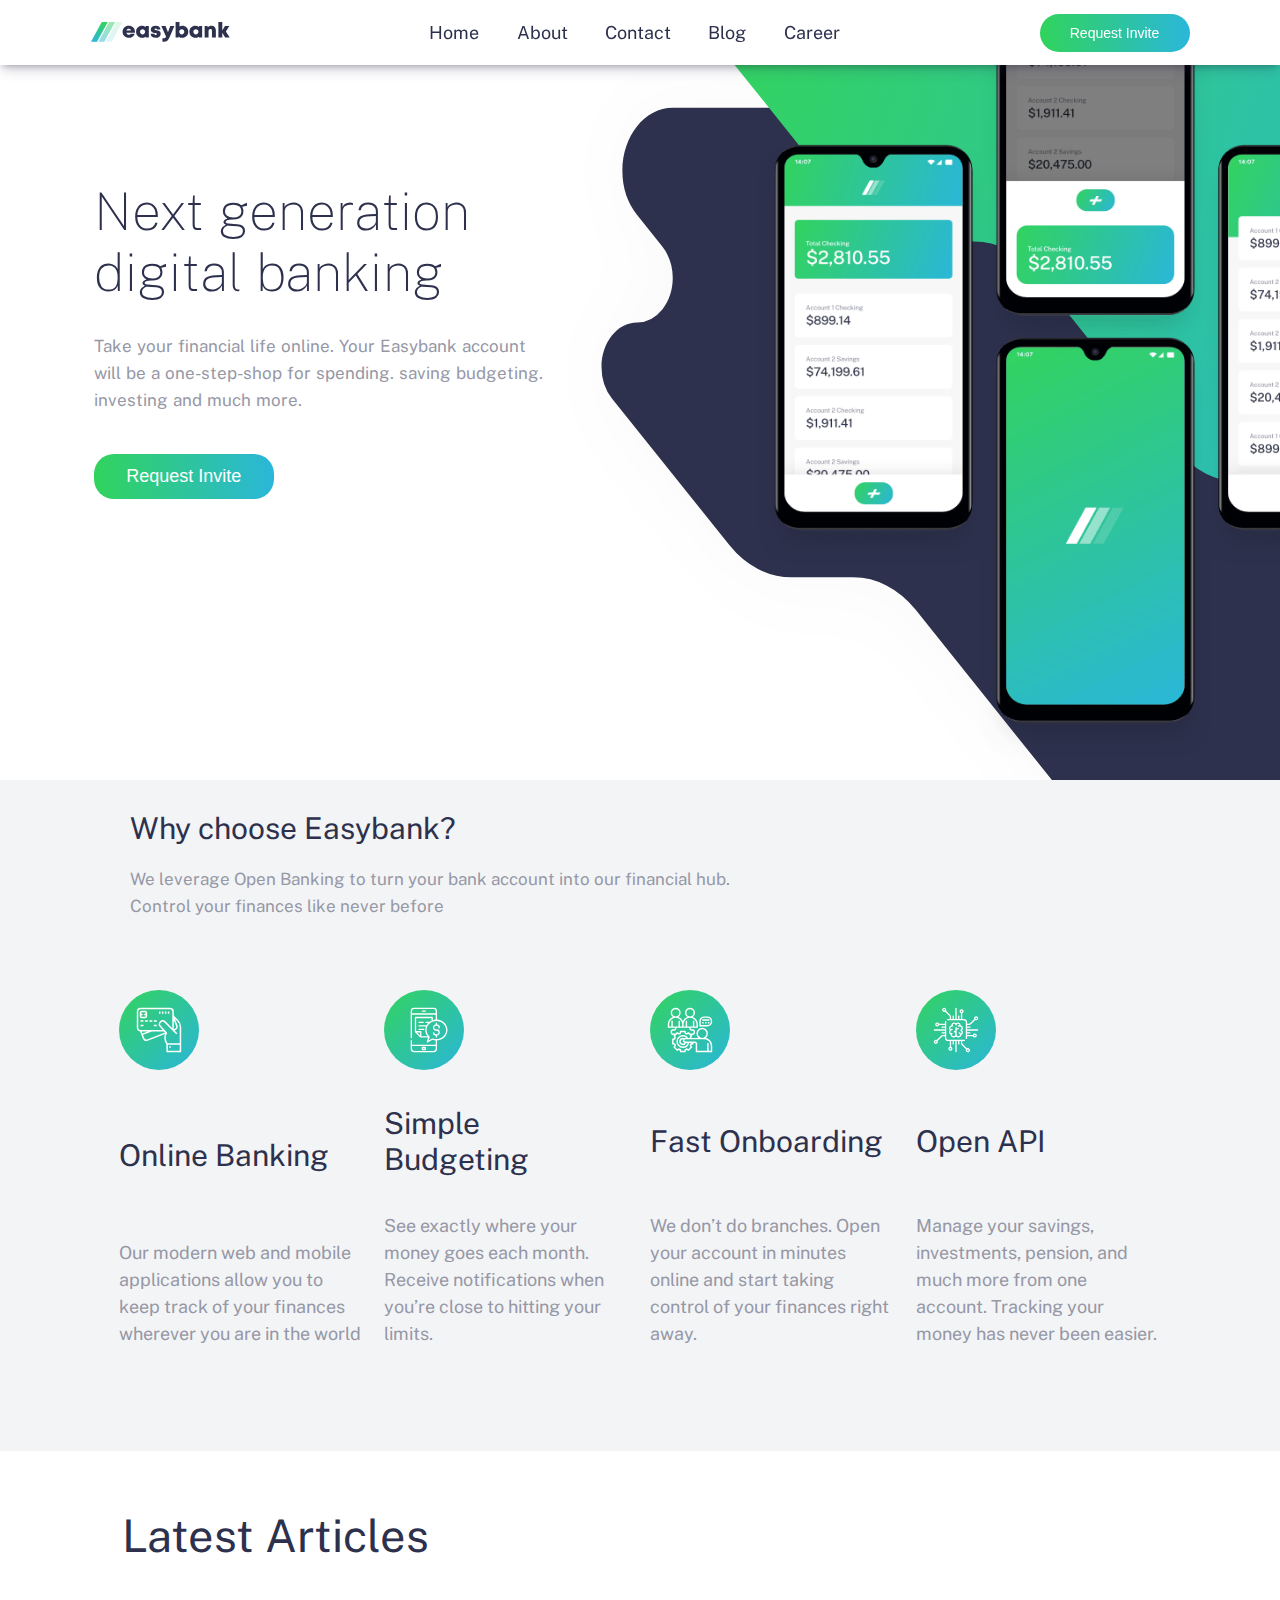
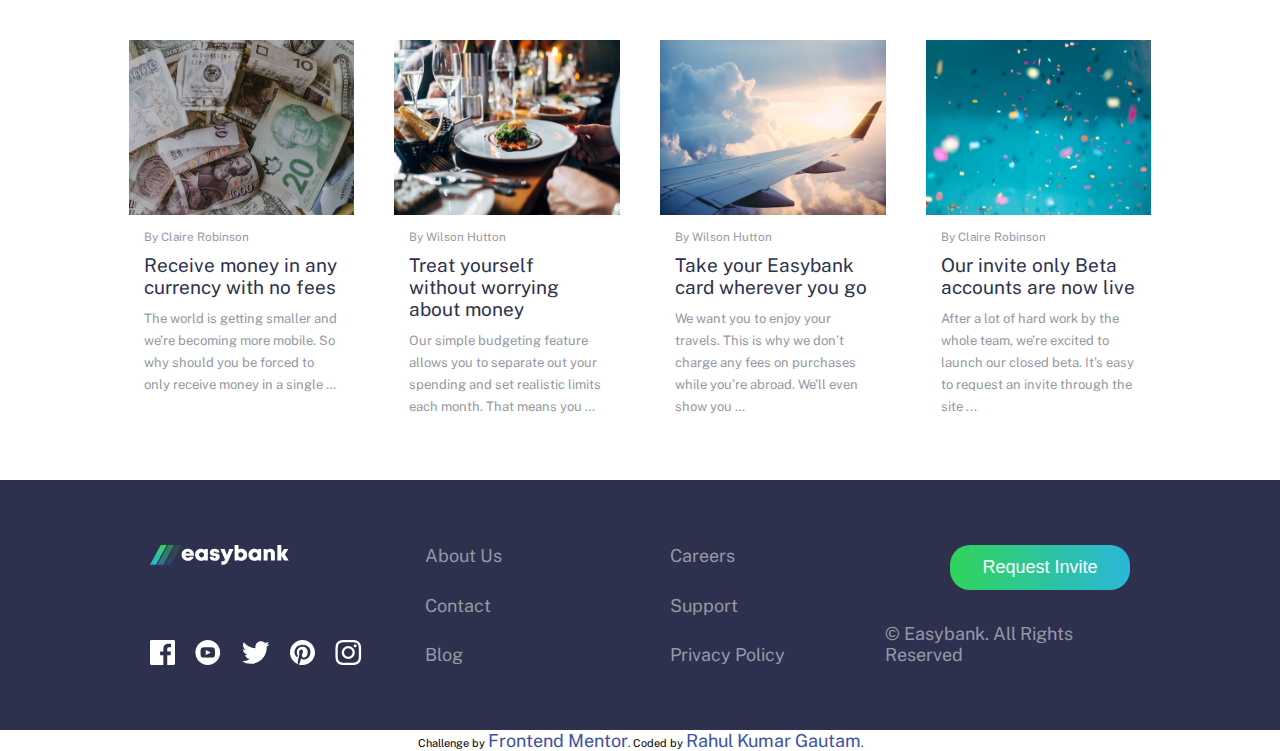
==== commit 723223d0: "Update index.html" ====
--- a/index.html
+++ b/index.html
@@ -18,11 +18,11 @@
       <img class="close_menu" src="CSS/images/icon-close.svg" alt="close">
     </div>
     <div class="navlinks">
-        <p>Home</p>
-        <p>About</p>
-        <p>Contact</p>
-        <p>Blog</p>
-        <p>Career</p>
+        <a href="#">Home</a>
+        <a href="#">About</a>
+        <a href="#">Contact</a>
+        <a href="#">Blog</a>
+        <a href="#">Career</a>
     </div>
     <div class="invite_button_container">
       <button id="nav_invite_button" class="invite_button" type="button" name="button">Request Invite</button>
@@ -42,8 +42,10 @@
     </div>
   </div>
   <div class="choose_easyBank">
-    <p class="easybank">Why choose Easybank?</p>
-    <p class="easybank_line">We leverage Open Banking to turn your bank account into our financial hub. Control your finances like never before</p>
+    <div class="inner_container">
+      <p class="easybank">Why choose Easybank?</p>
+      <p class="easybank_line">We leverage Open Banking to turn your bank account into our financial hub. Control your finances like never before</p>
+  </div>
   </div>
 </section>
 
@@ -140,14 +142,14 @@
    </div>
   </div>
   <div class="footer_divs links">
-    <p>About Us</p>
-    <p>Contact</p>
-    <p>Blog</p>
+    <a href="#">About Us</a>
+    <a href="#">Contact</a>
+    <a href="#">Blog</a>
   </div>
   <div class="footer_divs links">
-    <p>Careers</p>
-    <p>Support</p>
-    <p>Privacy Policy</p>
+    <a href="#">Careers</a>
+    <a href="#">Support</a>
+    <a href="#">Privacy Policy</a>
   </div>
   <div class="footer_divs copyrights_container">
     <!-- <div class="invite_button_container"> -->
--- a/CSS/styles.css
+++ b/CSS/styles.css
@@ -12,12 +12,13 @@
 }
 .navbar_container {
   width: 100%;
-  position: absolute;
+  position: fixed;
   height: 6.5rem;
   background: white;
   display: flex;
   justify-content: space-around;
   align-items: center;
+  box-shadow: rgba(50, 50, 93, 0.25) 0px 6px 12px -2px, rgba(0, 0, 0, 0.3) 0px 3px 7px -3px;
 }
 .navlinks {
   display: flex;
@@ -25,6 +26,10 @@
   display: inherit;
   justify-content: space-around;
   font-size: 2rem;
+}
+.navlinks a {
+  color: hsl(233, 26%, 24%);
+  text-decoration: none;
 }
 .invite_button {
   height: 4.5rem;
@@ -234,9 +239,10 @@
 .links {
   padding-left: 3rem;
 }
-.footer_divs p {
+.footer_divs p, a {
   font-size: 1.8rem;
   color: hsl(233, 8%, 62%);
+  text-decoration: none;
 }
 .footer_divs div {
   height: 50%;
@@ -301,11 +307,17 @@
     flex-direction: column;
     transform: translateY(25rem);
     transition: 0.5s ease-in-out;
+    pointer-events: none;
   }
   .nav_animation {
     height: 39rem;
     opacity: 1;
-    box-shadow: rgba(0, 0, 0, 0.2) 0px 18px 50px -10px;
+    pointer-events: all;
+    box-shadow: rgba(0, 0, 0, 0.50) 0px 130px 102px,
+                rgba(0, 0, 0, 0.12) 0px -12px 30px,
+                rgba(0, 0, 0, 0.12) 0px 4px 6px,
+                rgba(0, 0, 0, 0.17) 0px 12px 13px,
+                rgba(0, 0, 0, 0.09) 0px -3px 5px;
   }
   /* ---------------------------------------------page_one-------------------- */
   .page_one_container {
@@ -346,6 +358,7 @@
     align-items: center;
     margin: 0;
     width: 90%;
+    max-width: 400px;
     height: 100%;
   }
   .choose_easyBank {
@@ -353,6 +366,11 @@
     min-height: 35rem;
     text-align: center;
     padding: 4rem 5rem 0 5rem;
+  }
+  .inner_container {
+    width: 100%;
+    max-width: 400px;
+    margin: auto;
   }
   .easybank {
     width: 30rem;
@@ -373,6 +391,7 @@
   }
   .cards_container {
     flex-direction: column;
+    max-width: 400px;
   }
   .card  {
     width: 100%;
@@ -393,12 +412,13 @@
   }
   .image_articles_container {
     flex-direction: column;
+    align-items: center;
     width: 100%;
     height: auto;
   }
   .article {
     width: 100%;
-    width: clamp(100%, 400px);
+    max-width: 400px;
   }
   .article_internal_container {
     padding: 2.5rem;
